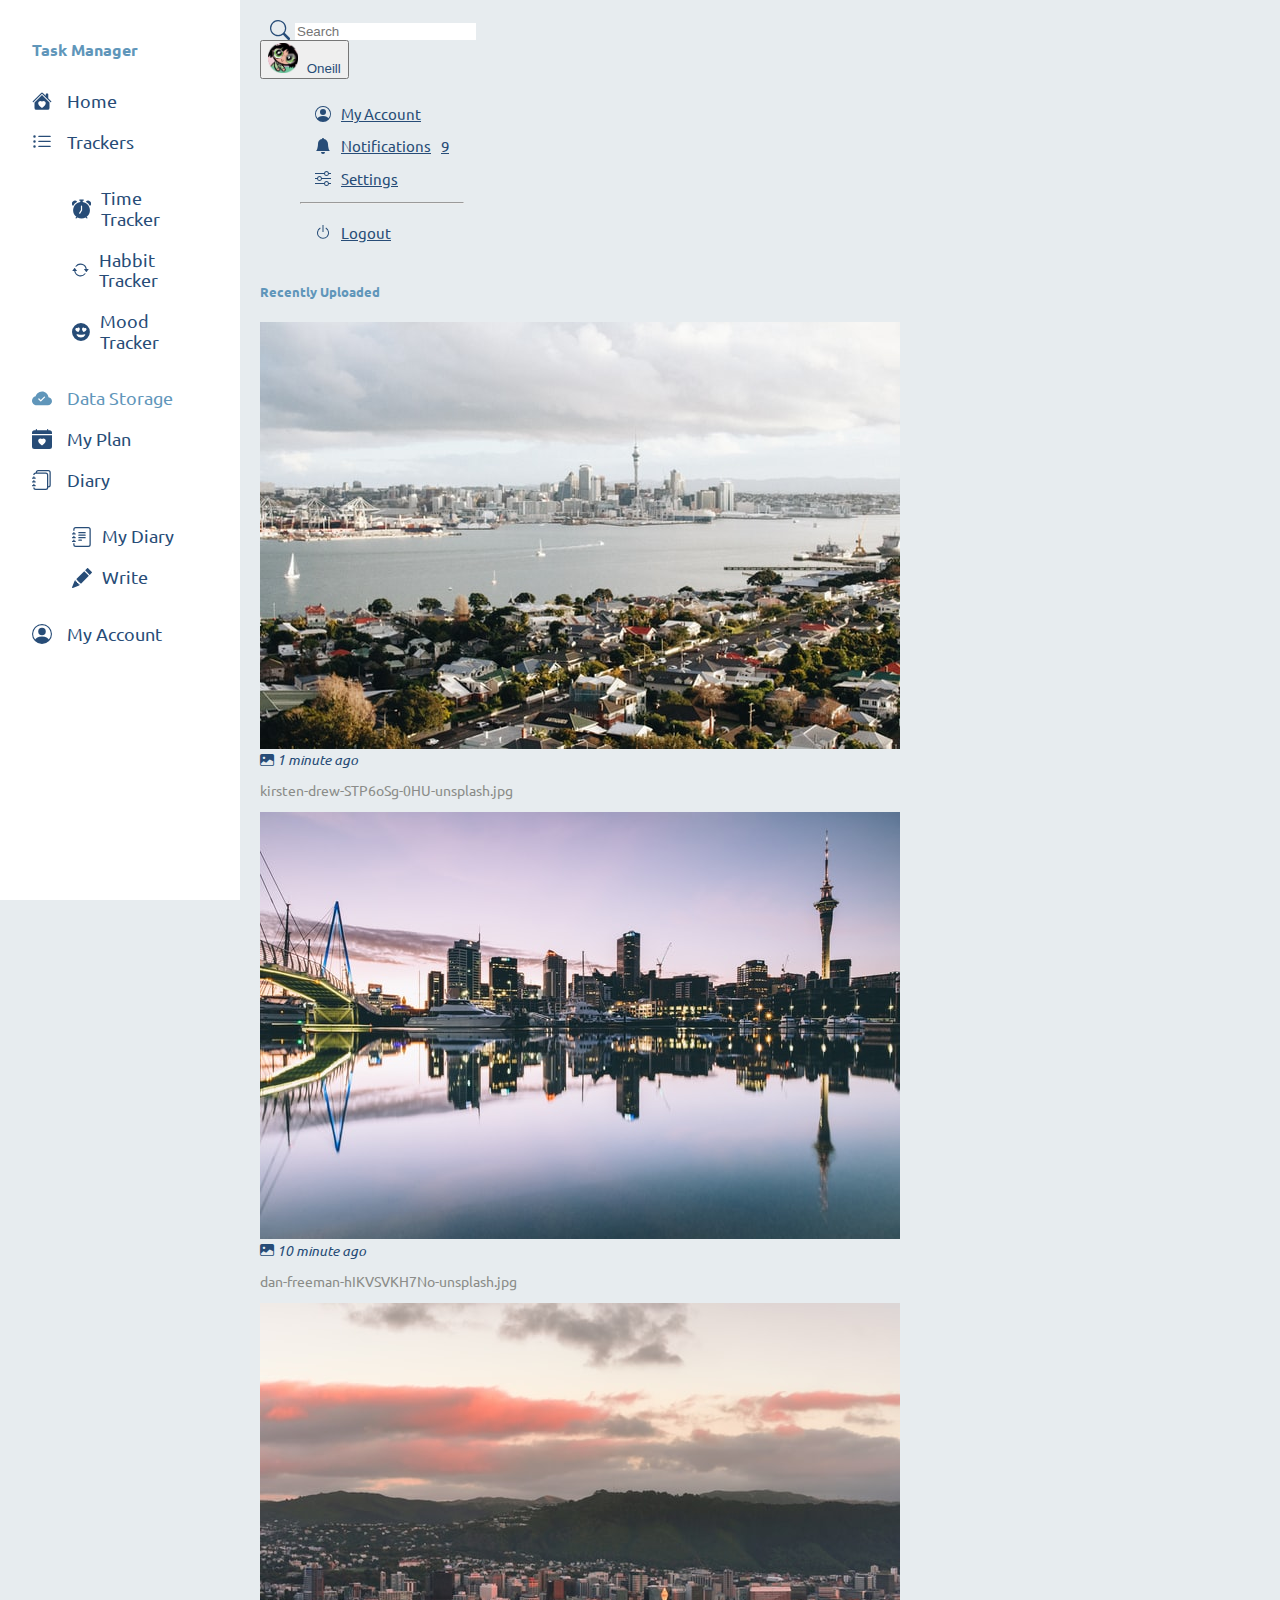
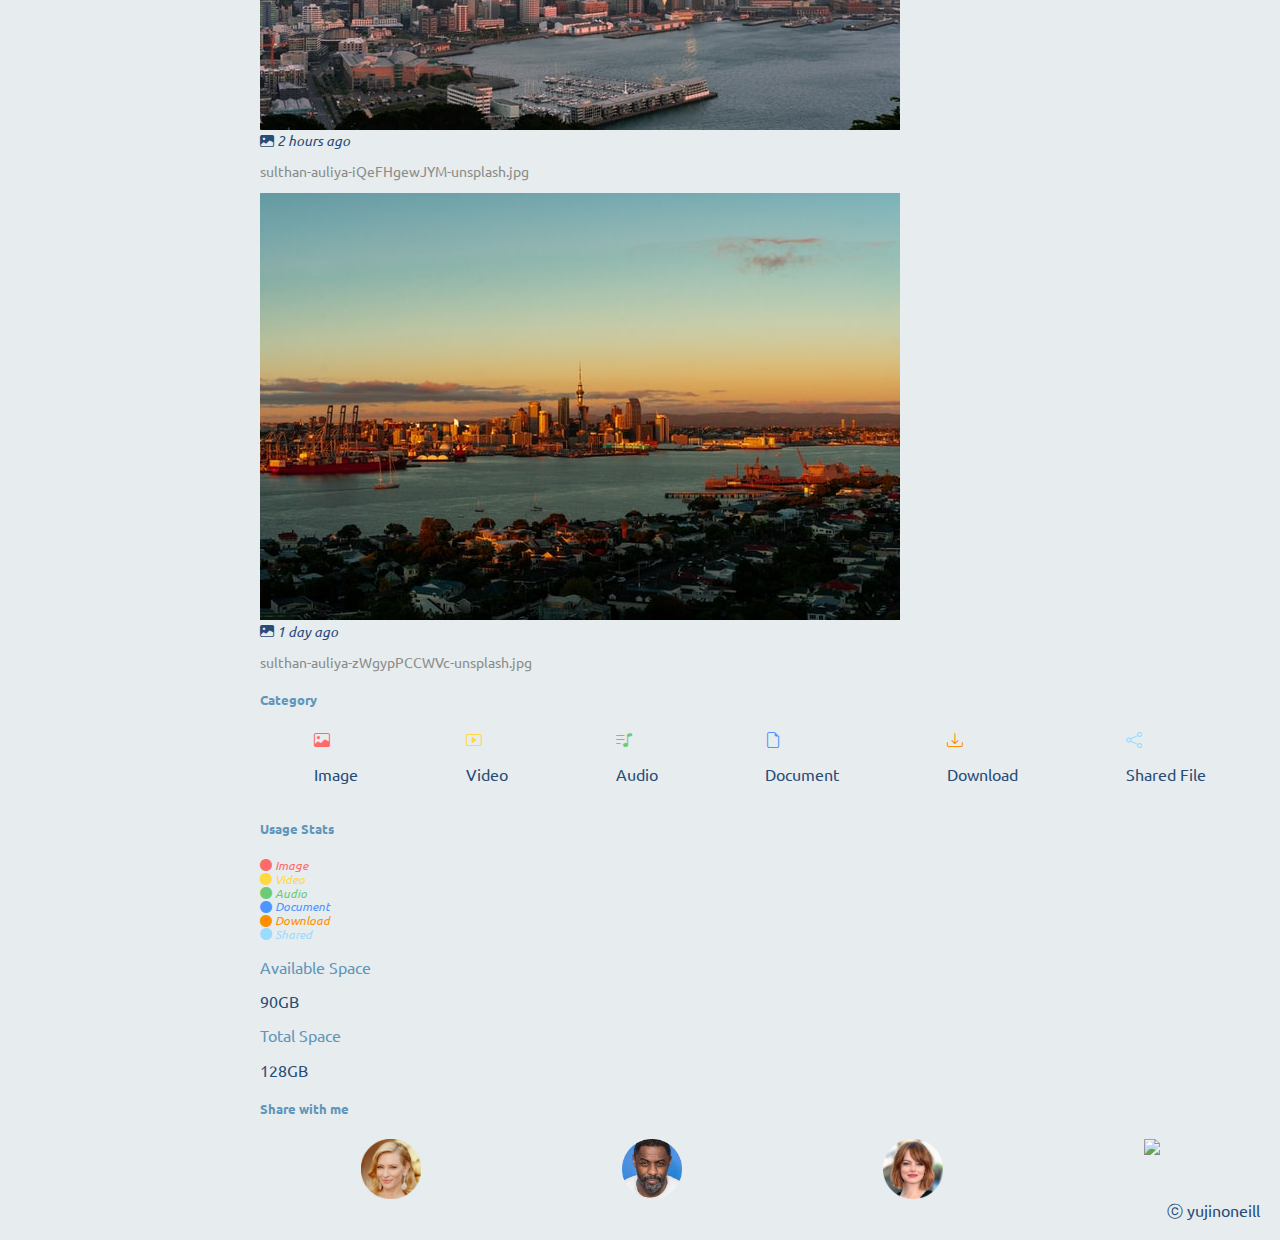
==== data-storage.html @ 94af772d "Initial commit" ====
<!Doctype html>
<html lang="en">

<head>
    <meta charset="UTF-8">
    <meta http-equiv="X-UA-Compatible" content="IE=edge">
    <meta name="viewport" content="width=device-width, initial-scale=1">
    <title>Oneill's Task Manager</title>
    <!-- Bootstrap CSS -->
    <link href="https://cdn.jsdelivr.net/npm/bootstrap@5.1.3/dist/css/bootstrap.min.css" rel="stylesheet"
        integrity="sha384-1BmE4kWBq78iYhFldvKuhfTAU6auU8tT94WrHftjDbrCEXSU1oBoqyl2QvZ6jIW3" crossorigin="anonymous">
    <link href="https://fonts.googleapis.com/css2?family=Ubuntu&display=swap" rel="stylesheet">
    <link rel="stylesheet" href="https://cdn.jsdelivr.net/npm/bootstrap-icons@1.8.1/font/bootstrap-icons.css">
    <link rel="stylesheet" href="css/main.css">
    <link rel="stylesheet" href="css/data.css">
</head>

<body>
    <div class="side-nav shadow navy">
        <button aria-label="Close" class="btn-close" onclick="closeNav()">
        </button>
        <h4 class="py-1 fw-bold blue">Task Manager</h4>
        <a href="index.html">
            <svg xmlns="http://www.w3.org/2000/svg" width="20" height="20" fill="currentColor"
                class="bi bi-house-heart-fill" viewBox="0 0 16 16">
                <path fill-rule="evenodd"
                    d="M8.707 1.5a1 1 0 0 0-1.414 0L.646 8.146a.5.5 0 0 0 .708.707L8 2.207l6.646 6.646a.5.5 0 0 0 .708-.707L13 5.793V2.5a.5.5 0 0 0-.5-.5h-1a.5.5 0 0 0-.5.5v1.293L8.707 1.5Z" />
                <path fill-rule="evenodd"
                    d="m8 3.293 6 6V13.5a1.5 1.5 0 0 1-1.5 1.5h-9A1.5 1.5 0 0 1 2 13.5V9.293l6-6Zm0 5.189c1.664-1.673 5.825 1.254 0 5.018-5.825-3.764-1.664-6.691 0-5.018Z" />
            </svg>
            Home
        </a>
        <li class="nav-item dropdown">
            <a class="nav-link dropdown-toggle" href="#" role="button" data-bs-toggle="dropdown" aria-expanded="false">
                <svg xmlns="http://www.w3.org/2000/svg" width="20" height="20" fill="currentColor" class="bi bi-list-ul"
                    viewBox="0 0 16 16">
                    <path fill-rule="evenodd"
                        d="M5 11.5a.5.5 0 0 1 .5-.5h9a.5.5 0 0 1 0 1h-9a.5.5 0 0 1-.5-.5zm0-4a.5.5 0 0 1 .5-.5h9a.5.5 0 0 1 0 1h-9a.5.5 0 0 1-.5-.5zm0-4a.5.5 0 0 1 .5-.5h9a.5.5 0 0 1 0 1h-9a.5.5 0 0 1-.5-.5zm-3 1a1 1 0 1 0 0-2 1 1 0 0 0 0 2zm0 4a1 1 0 1 0 0-2 1 1 0 0 0 0 2zm0 4a1 1 0 1 0 0-2 1 1 0 0 0 0 2z" />
                </svg>
                Trackers
            </a>
            <ul class="dropdown-menu">
                <li>
                    <a href="#">
                        <svg xmlns="http://www.w3.org/2000/svg" width="20" height="20" fill="currentColor"
                            class="bi bi-alarm-fill" viewBox="0 0 16 16">
                            <path
                                d="M6 .5a.5.5 0 0 1 .5-.5h3a.5.5 0 0 1 0 1H9v1.07a7.001 7.001 0 0 1 3.274 12.474l.601.602a.5.5 0 0 1-.707.708l-.746-.746A6.97 6.97 0 0 1 8 16a6.97 6.97 0 0 1-3.422-.892l-.746.746a.5.5 0 0 1-.707-.708l.602-.602A7.001 7.001 0 0 1 7 2.07V1h-.5A.5.5 0 0 1 6 .5zm2.5 5a.5.5 0 0 0-1 0v3.362l-1.429 2.38a.5.5 0 1 0 .858.515l1.5-2.5A.5.5 0 0 0 8.5 9V5.5zM.86 5.387A2.5 2.5 0 1 1 4.387 1.86 8.035 8.035 0 0 0 .86 5.387zM11.613 1.86a2.5 2.5 0 1 1 3.527 3.527 8.035 8.035 0 0 0-3.527-3.527z" />
                        </svg>
                        Time Tracker</a>
                </li>
                <li>
                    <a href="#">
                        <svg xmlns="http://www.w3.org/2000/svg" width="20" height="20" fill="currentColor"
                            class="bi bi-arrow-repeat" viewBox="0 0 16 16">
                            <path
                                d="M11.534 7h3.932a.25.25 0 0 1 .192.41l-1.966 2.36a.25.25 0 0 1-.384 0l-1.966-2.36a.25.25 0 0 1 .192-.41zm-11 2h3.932a.25.25 0 0 0 .192-.41L2.692 6.23a.25.25 0 0 0-.384 0L.342 8.59A.25.25 0 0 0 .534 9z" />
                            <path fill-rule="evenodd"
                                d="M8 3c-1.552 0-2.94.707-3.857 1.818a.5.5 0 1 1-.771-.636A6.002 6.002 0 0 1 13.917 7H12.9A5.002 5.002 0 0 0 8 3zM3.1 9a5.002 5.002 0 0 0 8.757 2.182.5.5 0 1 1 .771.636A6.002 6.002 0 0 1 2.083 9H3.1z" />
                        </svg>
                        Habbit Tracker</a>
                </li>
                <li>
                    <a href="#">
                        <svg xmlns="http://www.w3.org/2000/svg" width="20" height="20" fill="currentColor"
                            class="bi bi-emoji-heart-eyes-fill" viewBox="0 0 16 16">
                            <path
                                d="M8 0a8 8 0 1 0 0 16A8 8 0 0 0 8 0zM4.756 4.566c.763-1.424 4.02-.12.952 3.434-4.496-1.596-2.35-4.298-.952-3.434zm6.559 5.448a.5.5 0 0 1 .548.736A4.498 4.498 0 0 1 7.965 13a4.498 4.498 0 0 1-3.898-2.25.5.5 0 0 1 .548-.736h.005l.017.005.067.015.252.055c.215.046.515.108.857.169.693.124 1.522.242 2.152.242.63 0 1.46-.118 2.152-.242a26.58 26.58 0 0 0 1.109-.224l.067-.015.017-.004.005-.002zm-.07-5.448c1.397-.864 3.543 1.838-.953 3.434-3.067-3.554.19-4.858.952-3.434z" />
                        </svg>
                        Mood Tracker</a>
                </li>
            </ul>
        </li>
        <a href="data-storage.html" style="color: #6096BA">
            <svg xmlns="http://www.w3.org/2000/svg" width="20" height="20" fill="currentColor"
                class="bi bi-cloud-check-fill" viewBox="0 0 16 16">
                <path
                    d="M8 2a5.53 5.53 0 0 0-3.594 1.342c-.766.66-1.321 1.52-1.464 2.383C1.266 6.095 0 7.555 0 9.318 0 11.366 1.708 13 3.781 13h8.906C14.502 13 16 11.57 16 9.773c0-1.636-1.242-2.969-2.834-3.194C12.923 3.999 10.69 2 8 2zm2.354 4.854-3 3a.5.5 0 0 1-.708 0l-1.5-1.5a.5.5 0 1 1 .708-.708L7 8.793l2.646-2.647a.5.5 0 0 1 .708.708z" />
            </svg>
            Data Storage
        </a>
        <a href="#">
            <svg xmlns="http://www.w3.org/2000/svg" width="20" height="20" fill="currentColor"
                class="bi bi-calendar-heart-fill" viewBox="0 0 16 16">
                <path
                    d="M4 .5a.5.5 0 0 0-1 0V1H2a2 2 0 0 0-2 2v1h16V3a2 2 0 0 0-2-2h-1V.5a.5.5 0 0 0-1 0V1H4V.5ZM16 14V5H0v9a2 2 0 0 0 2 2h12a2 2 0 0 0 2-2ZM8 7.993c1.664-1.711 5.825 1.283 0 5.132-5.825-3.85-1.664-6.843 0-5.132Z" />
            </svg>
            My Plan
        </a>
        <li class="nav-item dropdown">
            <a class="nav-link dropdown-toggle" href="#" role="button" data-bs-toggle="dropdown" aria-expanded="false">
                <svg xmlns="http://www.w3.org/2000/svg" width="20" height="20" fill="currentColor"
                    class="bi bi-journals" viewBox="0 0 16 16">
                    <path
                        d="M5 0h8a2 2 0 0 1 2 2v10a2 2 0 0 1-2 2 2 2 0 0 1-2 2H3a2 2 0 0 1-2-2h1a1 1 0 0 0 1 1h8a1 1 0 0 0 1-1V4a1 1 0 0 0-1-1H3a1 1 0 0 0-1 1H1a2 2 0 0 1 2-2h8a2 2 0 0 1 2 2v9a1 1 0 0 0 1-1V2a1 1 0 0 0-1-1H5a1 1 0 0 0-1 1H3a2 2 0 0 1 2-2z" />
                    <path
                        d="M1 6v-.5a.5.5 0 0 1 1 0V6h.5a.5.5 0 0 1 0 1h-2a.5.5 0 0 1 0-1H1zm0 3v-.5a.5.5 0 0 1 1 0V9h.5a.5.5 0 0 1 0 1h-2a.5.5 0 0 1 0-1H1zm0 2.5v.5H.5a.5.5 0 0 0 0 1h2a.5.5 0 0 0 0-1H2v-.5a.5.5 0 0 0-1 0z" />
                </svg>
                Diary
            </a>
            <ul class="dropdown-menu">
                <li>
                    <a href="#">
                        <svg xmlns="http://www.w3.org/2000/svg" width="20" height="20" fill="currentColor"
                            class="bi bi-journal-text" viewBox="0 0 16 16">
                            <path
                                d="M5 10.5a.5.5 0 0 1 .5-.5h2a.5.5 0 0 1 0 1h-2a.5.5 0 0 1-.5-.5zm0-2a.5.5 0 0 1 .5-.5h5a.5.5 0 0 1 0 1h-5a.5.5 0 0 1-.5-.5zm0-2a.5.5 0 0 1 .5-.5h5a.5.5 0 0 1 0 1h-5a.5.5 0 0 1-.5-.5zm0-2a.5.5 0 0 1 .5-.5h5a.5.5 0 0 1 0 1h-5a.5.5 0 0 1-.5-.5z" />
                            <path
                                d="M3 0h10a2 2 0 0 1 2 2v12a2 2 0 0 1-2 2H3a2 2 0 0 1-2-2v-1h1v1a1 1 0 0 0 1 1h10a1 1 0 0 0 1-1V2a1 1 0 0 0-1-1H3a1 1 0 0 0-1 1v1H1V2a2 2 0 0 1 2-2z" />
                            <path
                                d="M1 5v-.5a.5.5 0 0 1 1 0V5h.5a.5.5 0 0 1 0 1h-2a.5.5 0 0 1 0-1H1zm0 3v-.5a.5.5 0 0 1 1 0V8h.5a.5.5 0 0 1 0 1h-2a.5.5 0 0 1 0-1H1zm0 3v-.5a.5.5 0 0 1 1 0v.5h.5a.5.5 0 0 1 0 1h-2a.5.5 0 0 1 0-1H1z" />
                        </svg>
                        My Diary
                    </a>
                </li>
                <li>
                    <a href="#">
                        <svg xmlns="http://www.w3.org/2000/svg" width="20" height="20" fill="currentColor"
                            class="bi bi-pencil-fill" viewBox="0 0 16 16">
                            <path
                                d="M12.854.146a.5.5 0 0 0-.707 0L10.5 1.793 14.207 5.5l1.647-1.646a.5.5 0 0 0 0-.708l-3-3zm.646 6.061L9.793 2.5 3.293 9H3.5a.5.5 0 0 1 .5.5v.5h.5a.5.5 0 0 1 .5.5v.5h.5a.5.5 0 0 1 .5.5v.5h.5a.5.5 0 0 1 .5.5v.207l6.5-6.5zm-7.468 7.468A.5.5 0 0 1 6 13.5V13h-.5a.5.5 0 0 1-.5-.5V12h-.5a.5.5 0 0 1-.5-.5V11h-.5a.5.5 0 0 1-.5-.5V10h-.5a.499.499 0 0 1-.175-.032l-.179.178a.5.5 0 0 0-.11.168l-2 5a.5.5 0 0 0 .65.65l5-2a.5.5 0 0 0 .168-.11l.178-.178z" />
                        </svg>
                        Write
                    </a>
                </li>
            </ul>
        </li>
        <a href="user.html">
            <svg xmlns="http://www.w3.org/2000/svg" width="20" height="20" fill="currentColor"
                class="bi bi-person-circle" viewBox="0 0 16 16">
                <path d="M11 6a3 3 0 1 1-6 0 3 3 0 0 1 6 0z" />
                <path fill-rule="evenodd"
                    d="M0 8a8 8 0 1 1 16 0A8 8 0 0 1 0 8zm8-7a7 7 0 0 0-5.468 11.37C3.242 11.226 4.805 10 8 10s4.757 1.225 5.468 2.37A7 7 0 0 0 8 1z" />
            </svg>
            My Account
        </a>
    </div>
    <div class="main-container">
        <div class="header d-flex shadow p-2 mb-4 bg-body rounded">
            <button class="navbar-toggler navy" onclick="openNav()">
                <svg xmlns="http://www.w3.org/2000/svg" width="25" height="25" fill="currentColor" class="bi bi-list"
                    viewBox="0 0 16 16">
                    <path fill-rule="evenodd"
                        d="M2.5 12a.5.5 0 0 1 .5-.5h10a.5.5 0 0 1 0 1H3a.5.5 0 0 1-.5-.5zm0-4a.5.5 0 0 1 .5-.5h10a.5.5 0 0 1 0 1H3a.5.5 0 0 1-.5-.5zm0-4a.5.5 0 0 1 .5-.5h10a.5.5 0 0 1 0 1H3a.5.5 0 0 1-.5-.5z" />
                </svg>
            </button>
            <div class="head-search">
                <svg xmlns="http://www.w3.org/2000/svg" width="20" height="20" fill="currentColor" class="bi bi-search"
                    viewBox="0 0 16 16">
                    <path
                        d="M11.742 10.344a6.5 6.5 0 1 0-1.397 1.398h-.001c.03.04.062.078.098.115l3.85 3.85a1 1 0 0 0 1.415-1.414l-3.85-3.85a1.007 1.007 0 0 0-.115-.1zM12 6.5a5.5 5.5 0 1 1-11 0 5.5 5.5 0 0 1 11 0z" />
                </svg>
                <form>
                    <input class="form-control" type="search" placeholder="Search" aria-label="Search">
                </form>
            </div>
            <div class="head-profile ms-auto">
                <div class="dropdown">
                    <button class="btn dropdown-toggle navy p-0 border-0" type="button" id="dropdownMenuButton1"
                        data-bs-toggle="dropdown" aria-expanded="false">
                        <img src="images/1.png" alt="profile-pic">
                        Oneill
                    </button>
                    <ul class="dropdown-menu" aria-labelledby="dropdownMenuButton1">
                        <li>
                            <a class="dropdown-item" href="user.html">
                                <svg xmlns="http://www.w3.org/2000/svg" width="16" height="16" fill="currentColor"
                                    class="bi bi-person-circle" viewBox="0 0 16 16">
                                    <path d="M11 6a3 3 0 1 1-6 0 3 3 0 0 1 6 0z" />
                                    <path fill-rule="evenodd"
                                        d="M0 8a8 8 0 1 1 16 0A8 8 0 0 1 0 8zm8-7a7 7 0 0 0-5.468 11.37C3.242 11.226 4.805 10 8 10s4.757 1.225 5.468 2.37A7 7 0 0 0 8 1z" />
                                </svg>
                                My Account
                            </a>
                        </li>
                        <li>
                            <a class="dropdown-item" href="#">
                                <svg xmlns="http://www.w3.org/2000/svg" width="16" height="16" fill="currentColor"
                                    class="bi bi-bell-fill" viewBox="0 0 16 16">
                                    <path
                                        d="M8 16a2 2 0 0 0 2-2H6a2 2 0 0 0 2 2zm.995-14.901a1 1 0 1 0-1.99 0A5.002 5.002 0 0 0 3 6c0 1.098-.5 6-2 7h14c-1.5-1-2-5.902-2-7 0-2.42-1.72-4.44-4.005-4.901z" />
                                </svg>
                                Notifications
                                <span class="badge rounded-pill bg-danger">9</span>
                            </a>
                        </li>
                        <li>
                            <a class="dropdown-item" href="#">
                                <svg xmlns="http://www.w3.org/2000/svg" width="16" height="16" fill="currentColor"
                                    class="bi bi-sliders" viewBox="0 0 16 16">
                                    <path fill-rule="evenodd"
                                        d="M11.5 2a1.5 1.5 0 1 0 0 3 1.5 1.5 0 0 0 0-3zM9.05 3a2.5 2.5 0 0 1 4.9 0H16v1h-2.05a2.5 2.5 0 0 1-4.9 0H0V3h9.05zM4.5 7a1.5 1.5 0 1 0 0 3 1.5 1.5 0 0 0 0-3zM2.05 8a2.5 2.5 0 0 1 4.9 0H16v1H6.95a2.5 2.5 0 0 1-4.9 0H0V8h2.05zm9.45 4a1.5 1.5 0 1 0 0 3 1.5 1.5 0 0 0 0-3zm-2.45 1a2.5 2.5 0 0 1 4.9 0H16v1h-2.05a2.5 2.5 0 0 1-4.9 0H0v-1h9.05z" />
                                </svg>
                                Settings
                            </a>
                        </li>
                        <hr>
                        <li>
                            <a class="dropdown-item" href="#">
                                <svg xmlns="http://www.w3.org/2000/svg" width="16" height="16" fill="currentColor"
                                    class="bi bi-power" viewBox="0 0 16 16">
                                    <path d="M7.5 1v7h1V1h-1z" />
                                    <path
                                        d="M3 8.812a4.999 4.999 0 0 1 2.578-4.375l-.485-.874A6 6 0 1 0 11 3.616l-.501.865A5 5 0 1 1 3 8.812z" />
                                </svg>
                                Logout
                            </a>
                        </li>
                    </ul>
                </div>
            </div>
        </div>
        <div class="recent-upload shadow p-4 mb-4 bg-body rounded">
            <h5 class="blue">Recently Uploaded</h5>
            <div class="cards row navy mt-3">
                <div class="col-sm-6 col-lg-3 mb-4 mb-lg-0">
                    <div class="card">
                        <img src="images/kirsten-drew-STP6oSg-0HU-unsplash.jpg" class="card-img-top">
                        <div class="card-body">
                            <i class="bi bi-image-fill"> 1 minute ago</i>
                            <p class="card-text darkgray">kirsten-drew-STP6oSg-0HU-unsplash.jpg</p>
                        </div>
                    </div>
                </div>
                <div class="col-sm-6 col-lg-3 mb-4 mb-lg-0">
                    <div class="card">
                        <img src="images/dan-freeman-hIKVSVKH7No-unsplash.jpg" class="card-img-top">
                        <div class="card-body">
                            <i class="bi bi-image-fill"> 10 minute ago</i>
                            <p class="card-text darkgray">dan-freeman-hIKVSVKH7No-unsplash.jpg</p>
                        </div>
                    </div>
                </div>
                <div class="col-sm-6 col-lg-3 mb-4 mb-md-0">
                    <div class="card">
                        <img src="images/sulthan-auliya-iQeFHgewJYM-unsplash.jpg" class="card-img-top">
                        <div class="card-body">
                            <i class="bi bi-image-fill"> 2 hours ago</i>
                            <p class="card-text darkgray">sulthan-auliya-iQeFHgewJYM-unsplash.jpg</p>
                        </div>
                    </div>
                </div>
                <div class="col-sm-6 col-lg-3">
                    <div class="card">
                        <img src="images/sulthan-auliya-zWgypPCCWVc-unsplash.jpg" class="card-img-top">
                        <div class="card-body">
                            <i class="bi bi-image-fill"> 1 day ago</i>
                            <p class="card-text darkgray">sulthan-auliya-zWgypPCCWVc-unsplash.jpg</p>
                        </div>
                    </div>
                </div>
            </div>
        </div>
        <div class="category shadow p-4 mb-4 bg-body rounded">
            <h5 class="blue mb-lg-4">Category</h5>
            <div class="icon-box row">
                <div class="icon text-center p-3 col-6 col-sm-4">
                    <a href="#">
                        <i class="bi bi-image fs-2" style="color: #FF6B6B"></i>
                        <p>Image</p>
                    </a>
                </div>
                <div class="icon text-center p-3 col-6 col-sm-4">
                    <a href="#">
                        <i class="bi bi-play-btn fs-2" style="color: #FFD93D"></i>
                        <p>Video</p>
                    </a>
                </div>
                <div class="icon text-center p-3 col-6 col-sm-4">
                    <a href="#">
                        <i class="bi bi-music-note-list fs-2" style="color: #6BCB77"></i>
                        <p>Audio</p>
                    </a>
                </div>
                <div class="icon text-center p-3 col-6 col-sm-4">
                    <a href="#">
                        <i class="bi bi-file-earmark fs-2" style="color: #4D96FF"></i>
                        <p>Document</p>
                    </a>
                </div>
                <div class="icon text-center p-3 col-6 col-sm-4">
                    <a href="#">
                        <i class="bi bi-download fs-2" style="color: #FF8E00"></i>
                        <p>Download</p>
                    </a>
                </div>
                <div class="icon text-center p-3 col-6 col-sm-4">
                    <a href="#">
                        <i class="bi bi-share fs-2" style="color: #9ADCFF"></i>
                        <p>Shared File</p>
                    </a>
                </div>
            </div>
        </div>
        <div class="row">
            <div class="col-sm-6">
                <div class="usage-stats shadow p-4 mb-4 bg-body rounded">
                    <h5 class="blue">Usage Stats</h5>
                    <div class="progress my-3">
                        <div class="progress-bar" role="progressbar" style="width: 10%; background-color: #FF6B6B"
                            aria-valuenow="10" aria-valuemin="0" aria-valuemax="100"></div>
                        <div class="progress-bar" role="progressbar" style="width: 20%; background-color: #FFD93D"
                            aria-valuenow="20" aria-valuemin="0" aria-valuemax="100"></div>
                        <div class="progress-bar" role="progressbar" style="width: 5%; background-color: #6BCB77"
                            aria-valuenow="5" aria-valuemin="0" aria-valuemax="100"></div>
                        <div class="progress-bar" role="progressbar" style="width: 15%; background-color: #4D96FF"
                            aria-valuenow="15" aria-valuemin="0" aria-valuemax="100"></div>
                        <div class="progress-bar" role="progressbar" style="width: 10%; background-color: #FF8E00"
                            aria-valuenow="10" aria-valuemin="0" aria-valuemax="100"></div>
                        <div class="progress-bar" role="progressbar" style="width: 10%; background-color: #9ADCFF"
                            aria-valuenow="10" aria-valuemin="0" aria-valuemax="100"></div>
                        <div class="progress-bar" role="progressbar" style="width: 30%; background-color: #E7ECEF"
                            aria-valuenow="30" aria-valuemin="0" aria-valuemax="100"></div>
                    </div>
                    <div class="color-stats row px-1 my-3">
                        <div class="col-6 col-lg-4">
                            <i class="bi bi-circle-fill" style="color: #FF6B6B"><span> Image</span></i>
                        </div>
                        <div class="col-6 col-lg-4">
                            <i class="bi bi-circle-fill" style="color: #FFD93D"><span> Video</span></i>
                        </div>
                        <div class="col-6 col-lg-4">
                            <i class="bi bi-circle-fill" style="color: #6BCB77"><span> Audio</span></i>
                        </div>
                        <div class="col-6 col-lg-4">
                            <i class="bi bi-circle-fill" style="color: #4D96FF"><span> Document</span></i>
                        </div>
                        <div class="col-6 col-lg-4">
                            <i class="bi bi-circle-fill" style="color: #FF8E00"><span> Download</span></i>
                        </div>
                        <div class="col-6 col-lg-4">
                            <i class="bi bi-circle-fill" style="color: #9ADCFF"><span> Shared</span></i>
                        </div>
                    </div>
                    <div class="row text-center mt-4">
                        <div class="col-6">
                            <p class="blue mb-0">Available Space</p>
                            <p class="fs-2">90GB</p>
                        </div>
                        <div class="col-6 border-start">
                            <p class="blue mb-0">Total Space</p>
                            <p class="fs-2">128GB</p>
                        </div>
                    </div>
                </div>
            </div>
            <div class="col-sm-6">
                <div class="shared shadow p-4 mb-4 bg-body rounded">
                    <h5 class="blue">Share with me</h5>
                    <div class="share-people my-3">
                        <a href="#">
                            <img src="images/cate.png">
                        </a>
                        <a href="#">
                            <img src="images/idris.png">
                        </a>
                        <a href="#">
                            <img src="images/emma.png">
                        </a>
                        <a href="#">
                            <img src="images/hunnam.png">
                        </a>
                    </div>
                </div>
            </div>
            <footer class="footer">
                <div class="navy">ⓒ yujinoneill</div>
            </footer>
        </div>
    </div>
    <script src="https://cdn.jsdelivr.net/npm/bootstrap@5.1.3/dist/js/bootstrap.bundle.min.js"
        integrity="sha384-ka7Sk0Gln4gmtz2MlQnikT1wXgYsOg+OMhuP+IlRH9sENBO0LRn5q+8nbTov4+1p"
        crossorigin="anonymous"></script>
    <script src="https://code.jquery.com/jquery-3.6.0.min.js"
        integrity="sha256-/xUj+3OJU5yExlq6GSYGSHk7tPXikynS7ogEvDej/m4=" crossorigin="anonymous"></script>
    <script src="js/main.js"></script>
</body>

</html>
---- css/main.css ----
div {
    box-sizing: border-box;
}

body {
    margin: 0;
    font-family: 'Ubuntu', sans-serif;
    background-color: #E7ECEF;
    color: #274C77;
    /* max-width: 1200px; */
}

html {
    line-height: 1.15;
}

li {
    list-style-type: none;
}

h4 {
    padding-left: 32px;
}

hr {
    margin: 10px 0;
}

/* color */

.lightgray {
    color: #E7ECEF;
}

.navy {
    color: #274C77;
}

.blue {
    color: #6096BA;
}

.skyblue {
    color: #A3CEF1;
}

.darkgray {
    color: #8B8C89;
}

/* color */

.side-nav {
    width: 240px;
    height: 100%;
    position: fixed;
    top: 0;
    z-index: 1;
    background-color: white;
    padding-top: 20px;
    transition: 0.5s;
    overflow-x: hidden;
}

.side-nav a {
    display: flex;
    align-items: center;
    text-decoration: none;
    font-size: 18px;
    padding: 10px 30px 10px 32px;
    color: #274C77;
    transition: 0.3s;
}

.side-nav a:hover,
.side-nav a:focus {
    color: #6096BA;
}

.side-nav svg {
    margin-right: 15px;
}

.side-nav .btn-close {
    position: absolute;
    top: 30px;
    right: 20px;
    padding: 0;
    display: none;
}

.side-nav .dropdown-menu {
    border: 0;
    transition: 0.4s;
}

.main-container {
    margin-left: 240px;
    padding: 20px;
}

.header input:focus {
    outline: none;
}

.navbar-toggler {
    display: none;
    padding: 0;
    margin-right: 5px;
}

.head-search {
    display: flex;
    width: 300px;
    align-items: center;
}

.head-search svg {
    margin-left: 10px;
    margin-right: 5px;
    color: #274C77;
}

.head-search input {
    border: 0;
    color: #274C77;
}

.head-search input:focus,
.dropdown button:focus {
    box-shadow: none;
}

.head-profile {
    display: flex;
    align-items: center;
}

.head-profile .dropdown-menu a {
    display: flex;
    align-items: center;
    font-size: 15px;
    padding: 10px 0 5px 15px;
}

.dropdown {
    margin-right: 10px;
}

.dropdown-item {
    color: #274C77;
}

.dropdown-item span {
    margin-left: 10px;
    margin-right: 15px;
}

.dropdown img {
    width: 30px;
    margin-right: 5px;
}

.dropdown-menu svg {
    margin-right: 10px;
}

.btn-blue {
    background-color: #6096BA;
    color: white;
}

.btn-blue:hover {
    background-color: white;
    color: #6096BA;
    border: 1px solid #6096BA;
}

.btn-skyblue:hover {
    background-color: white;
    color: #A3CEF1;
    border: 1px solid #A3CEF1;
}

.btn-skyblue {
    background-color: #A3CEF1;
    color: white;
}

.footer {
    text-align: right;
}

@media screen and (max-width: 768px) {
    .main-container {
        margin-left: 0;
    }

    .side-nav {
        width: 0;
    }

    .side-nav .btn-close {
        display: block;
    }

    .navbar-toggler {
        display: block;
    }
}
---- css/data.css ----
.card-body {
    font-size: 14px;
}

.icon a {
    text-decoration: none;
}

.icon p {
    color: #274C77;
}

.icon-box {
    display: flex;
    justify-content: space-around;
    flex-wrap: wrap;
}

.color-stats {
    font-size: 12px;
}

.share-people {
    display: flex;
    justify-content: space-around;
    flex-wrap: wrap;
}

.share-people img {
    width: 60px;
}
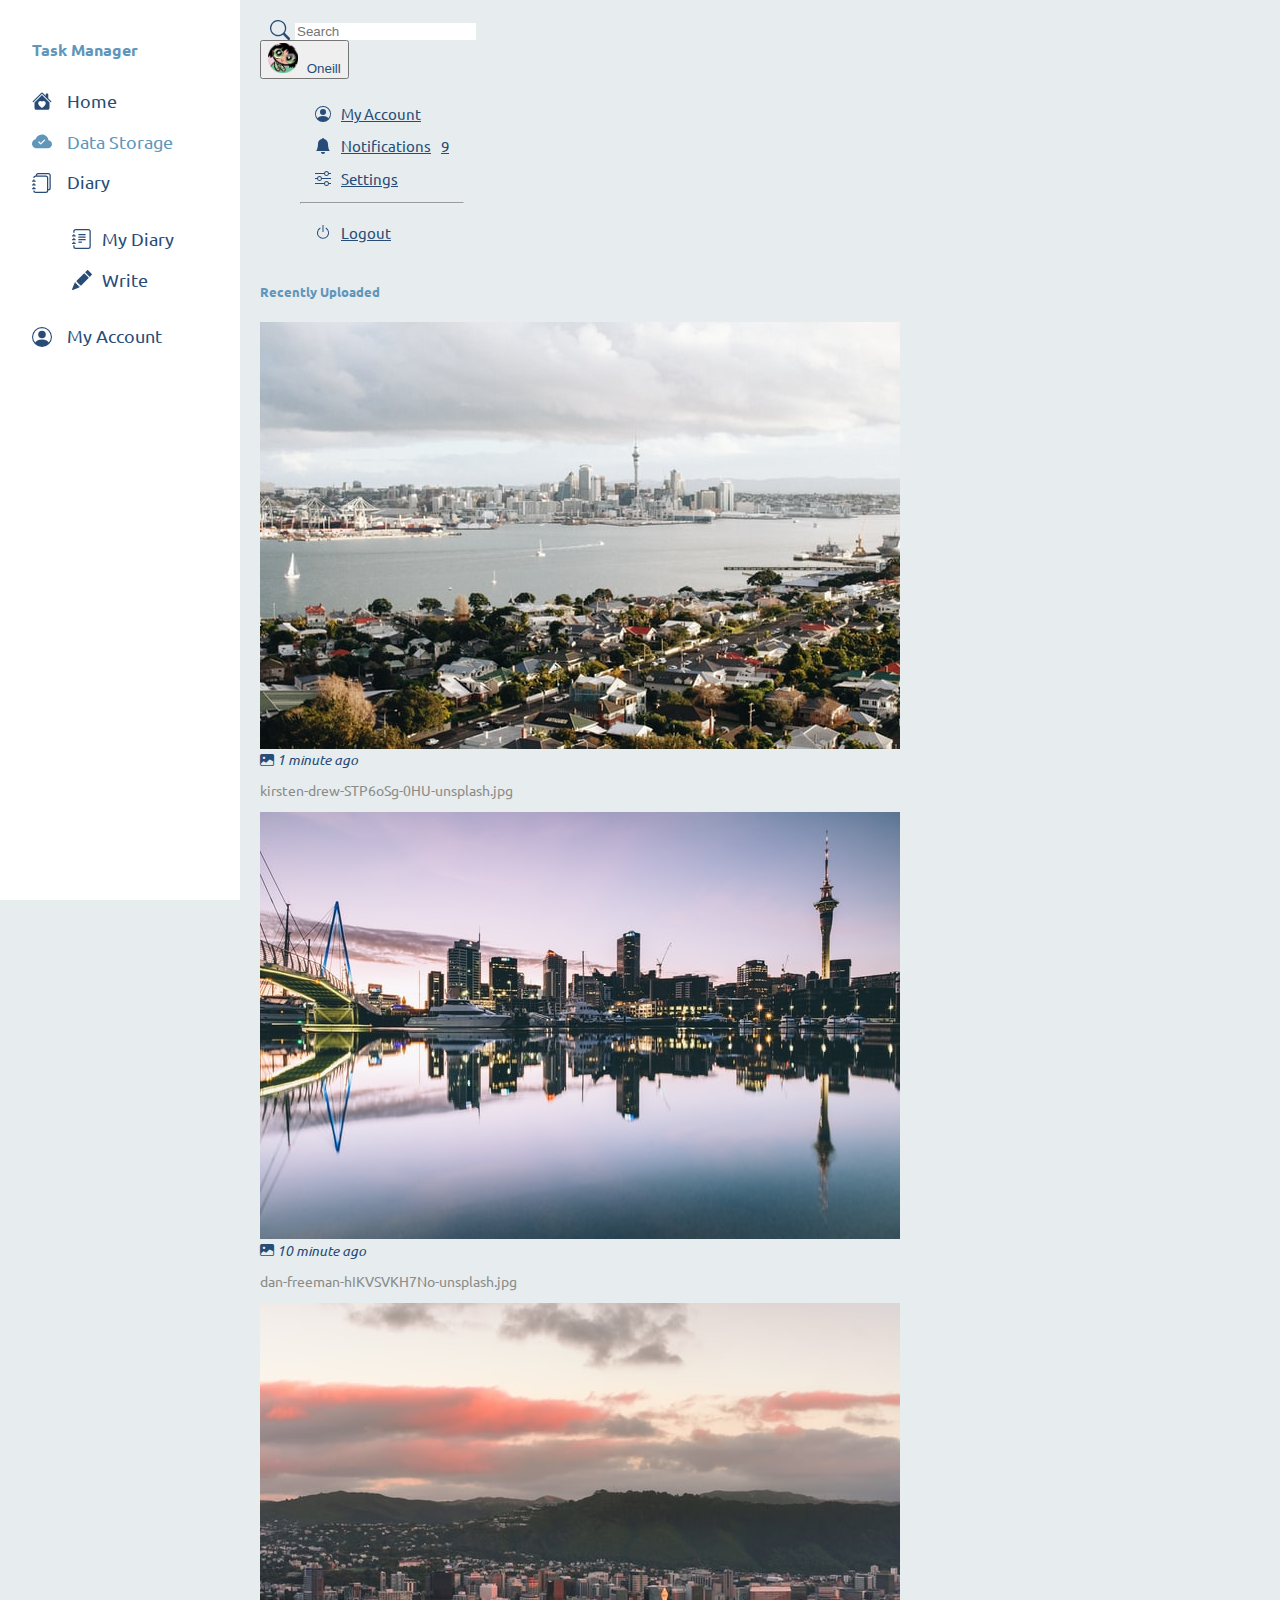
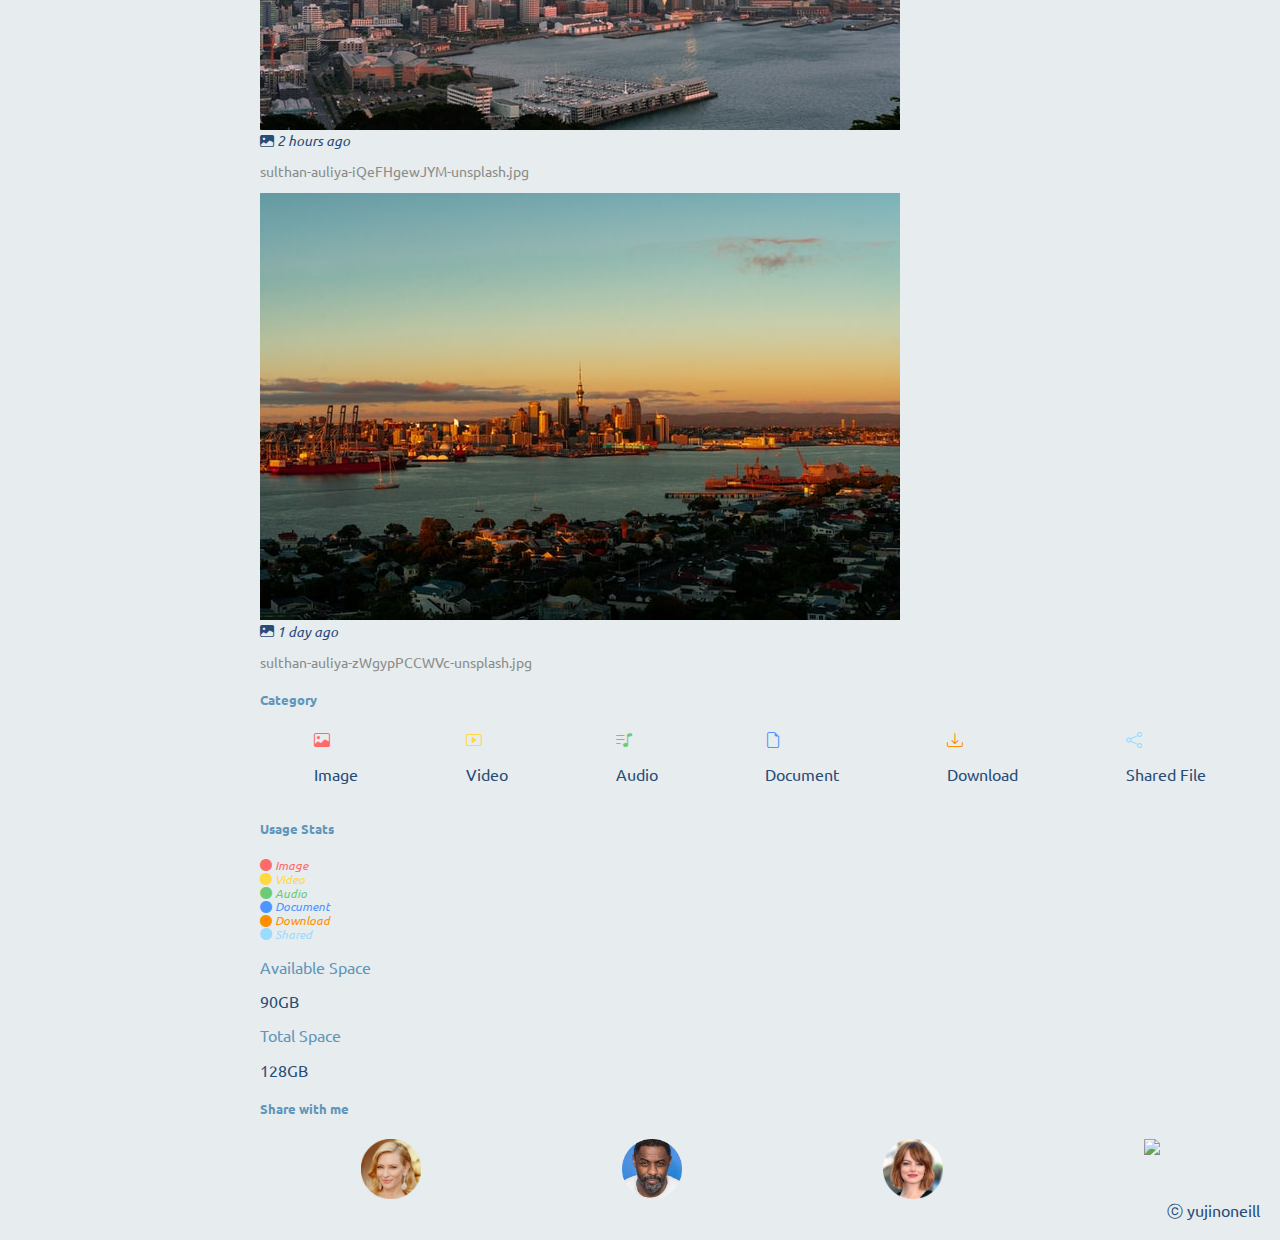
==== commit 63261bf0: "delete trackers and my plan" ====
--- a/data-storage.html
+++ b/data-storage.html
@@ -30,47 +30,6 @@
             </svg>
             Home
         </a>
-        <li class="nav-item dropdown">
-            <a class="nav-link dropdown-toggle" href="#" role="button" data-bs-toggle="dropdown" aria-expanded="false">
-                <svg xmlns="http://www.w3.org/2000/svg" width="20" height="20" fill="currentColor" class="bi bi-list-ul"
-                    viewBox="0 0 16 16">
-                    <path fill-rule="evenodd"
-                        d="M5 11.5a.5.5 0 0 1 .5-.5h9a.5.5 0 0 1 0 1h-9a.5.5 0 0 1-.5-.5zm0-4a.5.5 0 0 1 .5-.5h9a.5.5 0 0 1 0 1h-9a.5.5 0 0 1-.5-.5zm0-4a.5.5 0 0 1 .5-.5h9a.5.5 0 0 1 0 1h-9a.5.5 0 0 1-.5-.5zm-3 1a1 1 0 1 0 0-2 1 1 0 0 0 0 2zm0 4a1 1 0 1 0 0-2 1 1 0 0 0 0 2zm0 4a1 1 0 1 0 0-2 1 1 0 0 0 0 2z" />
-                </svg>
-                Trackers
-            </a>
-            <ul class="dropdown-menu">
-                <li>
-                    <a href="#">
-                        <svg xmlns="http://www.w3.org/2000/svg" width="20" height="20" fill="currentColor"
-                            class="bi bi-alarm-fill" viewBox="0 0 16 16">
-                            <path
-                                d="M6 .5a.5.5 0 0 1 .5-.5h3a.5.5 0 0 1 0 1H9v1.07a7.001 7.001 0 0 1 3.274 12.474l.601.602a.5.5 0 0 1-.707.708l-.746-.746A6.97 6.97 0 0 1 8 16a6.97 6.97 0 0 1-3.422-.892l-.746.746a.5.5 0 0 1-.707-.708l.602-.602A7.001 7.001 0 0 1 7 2.07V1h-.5A.5.5 0 0 1 6 .5zm2.5 5a.5.5 0 0 0-1 0v3.362l-1.429 2.38a.5.5 0 1 0 .858.515l1.5-2.5A.5.5 0 0 0 8.5 9V5.5zM.86 5.387A2.5 2.5 0 1 1 4.387 1.86 8.035 8.035 0 0 0 .86 5.387zM11.613 1.86a2.5 2.5 0 1 1 3.527 3.527 8.035 8.035 0 0 0-3.527-3.527z" />
-                        </svg>
-                        Time Tracker</a>
-                </li>
-                <li>
-                    <a href="#">
-                        <svg xmlns="http://www.w3.org/2000/svg" width="20" height="20" fill="currentColor"
-                            class="bi bi-arrow-repeat" viewBox="0 0 16 16">
-                            <path
-                                d="M11.534 7h3.932a.25.25 0 0 1 .192.41l-1.966 2.36a.25.25 0 0 1-.384 0l-1.966-2.36a.25.25 0 0 1 .192-.41zm-11 2h3.932a.25.25 0 0 0 .192-.41L2.692 6.23a.25.25 0 0 0-.384 0L.342 8.59A.25.25 0 0 0 .534 9z" />
-                            <path fill-rule="evenodd"
-                                d="M8 3c-1.552 0-2.94.707-3.857 1.818a.5.5 0 1 1-.771-.636A6.002 6.002 0 0 1 13.917 7H12.9A5.002 5.002 0 0 0 8 3zM3.1 9a5.002 5.002 0 0 0 8.757 2.182.5.5 0 1 1 .771.636A6.002 6.002 0 0 1 2.083 9H3.1z" />
-                        </svg>
-                        Habbit Tracker</a>
-                </li>
-                <li>
-                    <a href="#">
-                        <svg xmlns="http://www.w3.org/2000/svg" width="20" height="20" fill="currentColor"
-                            class="bi bi-emoji-heart-eyes-fill" viewBox="0 0 16 16">
-                            <path
-                                d="M8 0a8 8 0 1 0 0 16A8 8 0 0 0 8 0zM4.756 4.566c.763-1.424 4.02-.12.952 3.434-4.496-1.596-2.35-4.298-.952-3.434zm6.559 5.448a.5.5 0 0 1 .548.736A4.498 4.498 0 0 1 7.965 13a4.498 4.498 0 0 1-3.898-2.25.5.5 0 0 1 .548-.736h.005l.017.005.067.015.252.055c.215.046.515.108.857.169.693.124 1.522.242 2.152.242.63 0 1.46-.118 2.152-.242a26.58 26.58 0 0 0 1.109-.224l.067-.015.017-.004.005-.002zm-.07-5.448c1.397-.864 3.543 1.838-.953 3.434-3.067-3.554.19-4.858.952-3.434z" />
-                        </svg>
-                        Mood Tracker</a>
-                </li>
-            </ul>
-        </li>
         <a href="data-storage.html" style="color: #6096BA">
             <svg xmlns="http://www.w3.org/2000/svg" width="20" height="20" fill="currentColor"
                 class="bi bi-cloud-check-fill" viewBox="0 0 16 16">
@@ -78,14 +37,6 @@
                     d="M8 2a5.53 5.53 0 0 0-3.594 1.342c-.766.66-1.321 1.52-1.464 2.383C1.266 6.095 0 7.555 0 9.318 0 11.366 1.708 13 3.781 13h8.906C14.502 13 16 11.57 16 9.773c0-1.636-1.242-2.969-2.834-3.194C12.923 3.999 10.69 2 8 2zm2.354 4.854-3 3a.5.5 0 0 1-.708 0l-1.5-1.5a.5.5 0 1 1 .708-.708L7 8.793l2.646-2.647a.5.5 0 0 1 .708.708z" />
             </svg>
             Data Storage
-        </a>
-        <a href="#">
-            <svg xmlns="http://www.w3.org/2000/svg" width="20" height="20" fill="currentColor"
-                class="bi bi-calendar-heart-fill" viewBox="0 0 16 16">
-                <path
-                    d="M4 .5a.5.5 0 0 0-1 0V1H2a2 2 0 0 0-2 2v1h16V3a2 2 0 0 0-2-2h-1V.5a.5.5 0 0 0-1 0V1H4V.5ZM16 14V5H0v9a2 2 0 0 0 2 2h12a2 2 0 0 0 2-2ZM8 7.993c1.664-1.711 5.825 1.283 0 5.132-5.825-3.85-1.664-6.843 0-5.132Z" />
-            </svg>
-            My Plan
         </a>
         <li class="nav-item dropdown">
             <a class="nav-link dropdown-toggle" href="#" role="button" data-bs-toggle="dropdown" aria-expanded="false">
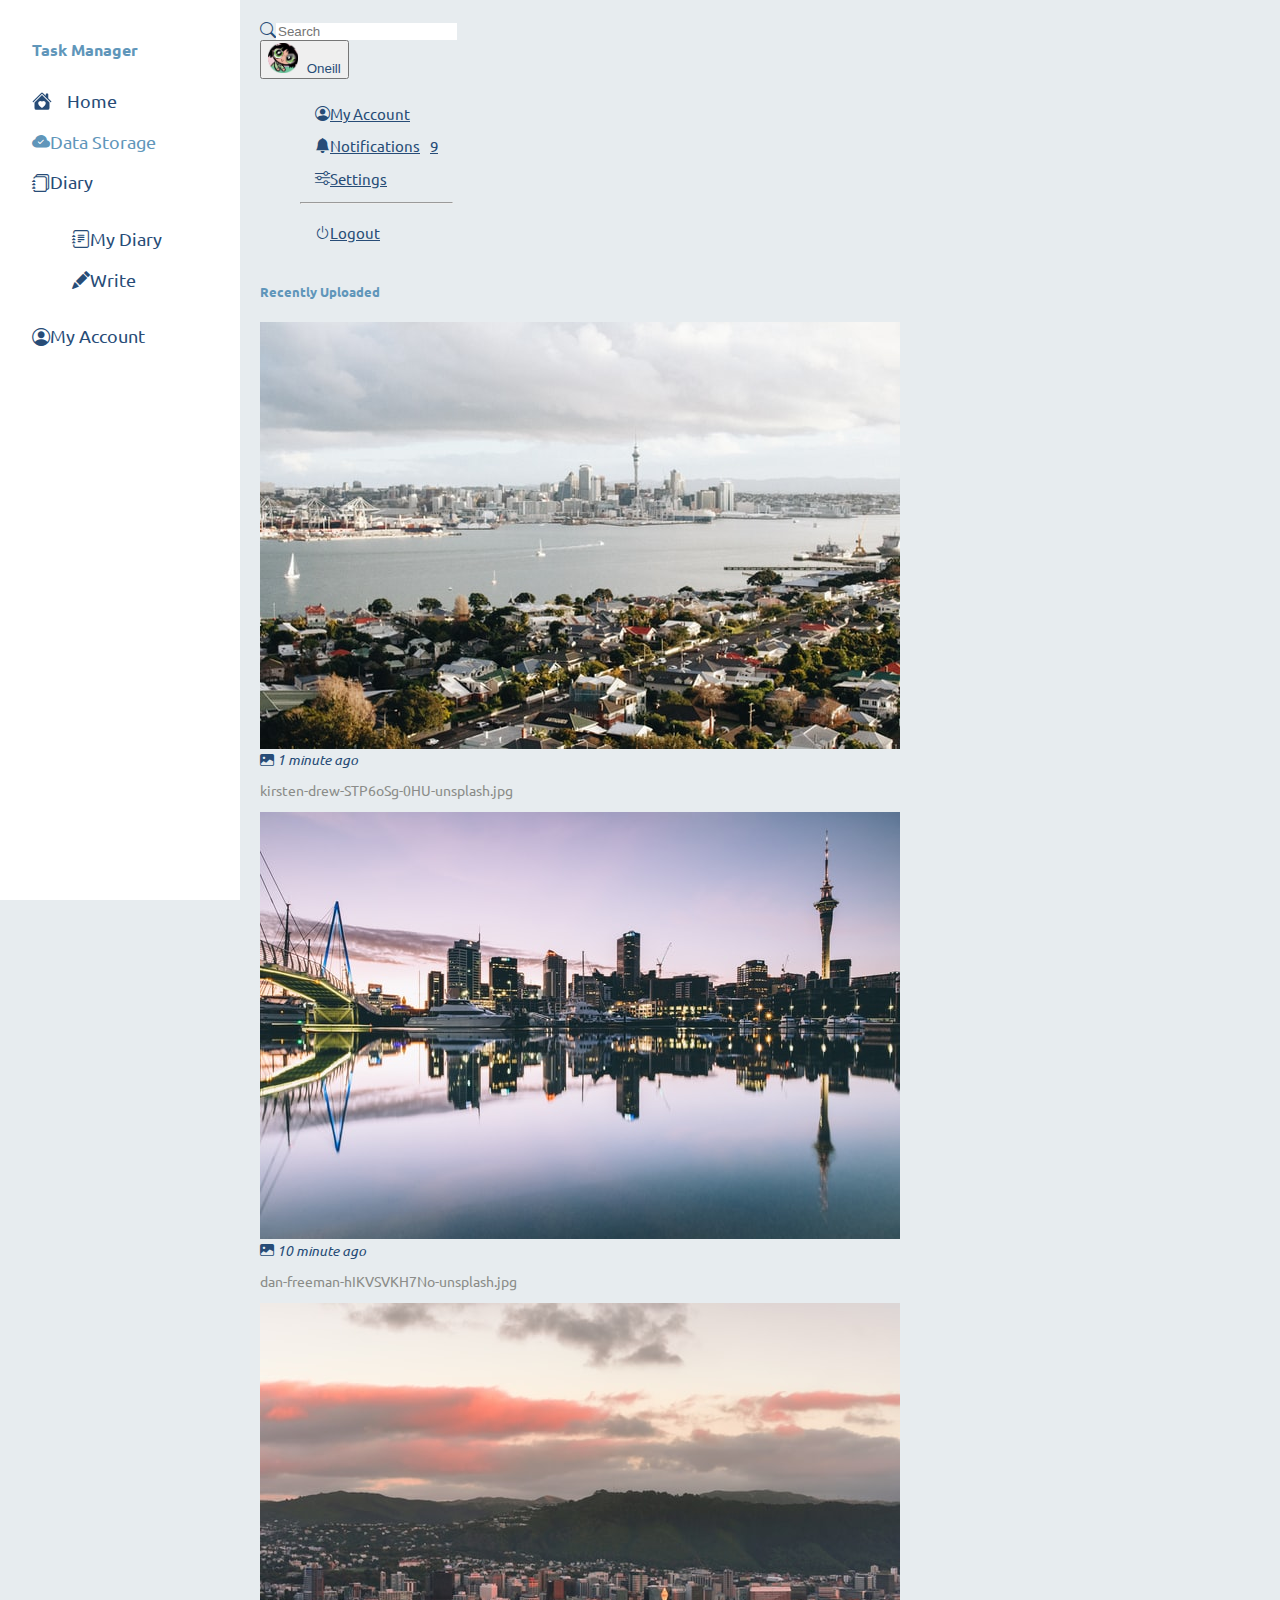
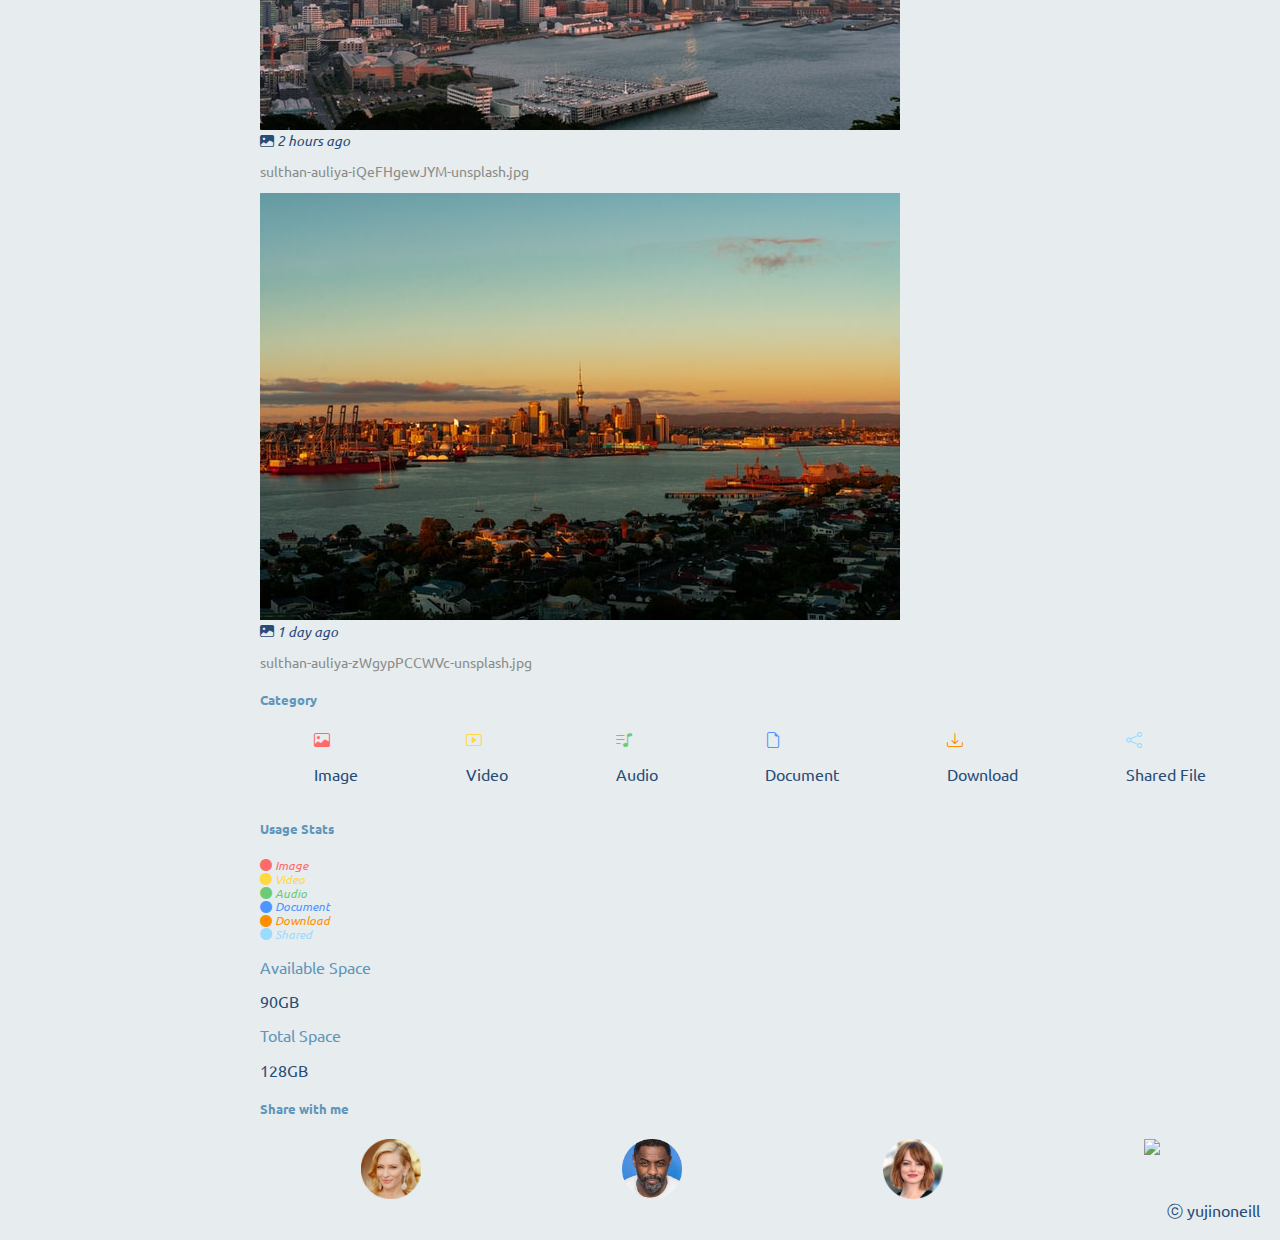
==== commit 86391c84: "change svg to i" ====
--- a/data-storage.html
+++ b/data-storage.html
@@ -31,76 +31,41 @@
             Home
         </a>
         <a href="data-storage.html" style="color: #6096BA">
-            <svg xmlns="http://www.w3.org/2000/svg" width="20" height="20" fill="currentColor"
-                class="bi bi-cloud-check-fill" viewBox="0 0 16 16">
-                <path
-                    d="M8 2a5.53 5.53 0 0 0-3.594 1.342c-.766.66-1.321 1.52-1.464 2.383C1.266 6.095 0 7.555 0 9.318 0 11.366 1.708 13 3.781 13h8.906C14.502 13 16 11.57 16 9.773c0-1.636-1.242-2.969-2.834-3.194C12.923 3.999 10.69 2 8 2zm2.354 4.854-3 3a.5.5 0 0 1-.708 0l-1.5-1.5a.5.5 0 1 1 .708-.708L7 8.793l2.646-2.647a.5.5 0 0 1 .708.708z" />
-            </svg>
+            <i class="bi bi-cloud-check-fill"></i>
             Data Storage
         </a>
         <li class="nav-item dropdown">
             <a class="nav-link dropdown-toggle" href="#" role="button" data-bs-toggle="dropdown" aria-expanded="false">
-                <svg xmlns="http://www.w3.org/2000/svg" width="20" height="20" fill="currentColor"
-                    class="bi bi-journals" viewBox="0 0 16 16">
-                    <path
-                        d="M5 0h8a2 2 0 0 1 2 2v10a2 2 0 0 1-2 2 2 2 0 0 1-2 2H3a2 2 0 0 1-2-2h1a1 1 0 0 0 1 1h8a1 1 0 0 0 1-1V4a1 1 0 0 0-1-1H3a1 1 0 0 0-1 1H1a2 2 0 0 1 2-2h8a2 2 0 0 1 2 2v9a1 1 0 0 0 1-1V2a1 1 0 0 0-1-1H5a1 1 0 0 0-1 1H3a2 2 0 0 1 2-2z" />
-                    <path
-                        d="M1 6v-.5a.5.5 0 0 1 1 0V6h.5a.5.5 0 0 1 0 1h-2a.5.5 0 0 1 0-1H1zm0 3v-.5a.5.5 0 0 1 1 0V9h.5a.5.5 0 0 1 0 1h-2a.5.5 0 0 1 0-1H1zm0 2.5v.5H.5a.5.5 0 0 0 0 1h2a.5.5 0 0 0 0-1H2v-.5a.5.5 0 0 0-1 0z" />
-                </svg>
+                <i class="bi bi-journals"></i>
                 Diary
             </a>
             <ul class="dropdown-menu">
                 <li>
-                    <a href="#">
-                        <svg xmlns="http://www.w3.org/2000/svg" width="20" height="20" fill="currentColor"
-                            class="bi bi-journal-text" viewBox="0 0 16 16">
-                            <path
-                                d="M5 10.5a.5.5 0 0 1 .5-.5h2a.5.5 0 0 1 0 1h-2a.5.5 0 0 1-.5-.5zm0-2a.5.5 0 0 1 .5-.5h5a.5.5 0 0 1 0 1h-5a.5.5 0 0 1-.5-.5zm0-2a.5.5 0 0 1 .5-.5h5a.5.5 0 0 1 0 1h-5a.5.5 0 0 1-.5-.5zm0-2a.5.5 0 0 1 .5-.5h5a.5.5 0 0 1 0 1h-5a.5.5 0 0 1-.5-.5z" />
-                            <path
-                                d="M3 0h10a2 2 0 0 1 2 2v12a2 2 0 0 1-2 2H3a2 2 0 0 1-2-2v-1h1v1a1 1 0 0 0 1 1h10a1 1 0 0 0 1-1V2a1 1 0 0 0-1-1H3a1 1 0 0 0-1 1v1H1V2a2 2 0 0 1 2-2z" />
-                            <path
-                                d="M1 5v-.5a.5.5 0 0 1 1 0V5h.5a.5.5 0 0 1 0 1h-2a.5.5 0 0 1 0-1H1zm0 3v-.5a.5.5 0 0 1 1 0V8h.5a.5.5 0 0 1 0 1h-2a.5.5 0 0 1 0-1H1zm0 3v-.5a.5.5 0 0 1 1 0v.5h.5a.5.5 0 0 1 0 1h-2a.5.5 0 0 1 0-1H1z" />
-                        </svg>
+                    <a href="diary.html">
+                        <i class="bi bi-journal-text"></i>
                         My Diary
                     </a>
                 </li>
                 <li>
-                    <a href="#">
-                        <svg xmlns="http://www.w3.org/2000/svg" width="20" height="20" fill="currentColor"
-                            class="bi bi-pencil-fill" viewBox="0 0 16 16">
-                            <path
-                                d="M12.854.146a.5.5 0 0 0-.707 0L10.5 1.793 14.207 5.5l1.647-1.646a.5.5 0 0 0 0-.708l-3-3zm.646 6.061L9.793 2.5 3.293 9H3.5a.5.5 0 0 1 .5.5v.5h.5a.5.5 0 0 1 .5.5v.5h.5a.5.5 0 0 1 .5.5v.5h.5a.5.5 0 0 1 .5.5v.207l6.5-6.5zm-7.468 7.468A.5.5 0 0 1 6 13.5V13h-.5a.5.5 0 0 1-.5-.5V12h-.5a.5.5 0 0 1-.5-.5V11h-.5a.5.5 0 0 1-.5-.5V10h-.5a.499.499 0 0 1-.175-.032l-.179.178a.5.5 0 0 0-.11.168l-2 5a.5.5 0 0 0 .65.65l5-2a.5.5 0 0 0 .168-.11l.178-.178z" />
-                        </svg>
+                    <a href="write.html">
+                        <i class="bi bi-pencil-fill"></i>
                         Write
                     </a>
                 </li>
             </ul>
         </li>
         <a href="user.html">
-            <svg xmlns="http://www.w3.org/2000/svg" width="20" height="20" fill="currentColor"
-                class="bi bi-person-circle" viewBox="0 0 16 16">
-                <path d="M11 6a3 3 0 1 1-6 0 3 3 0 0 1 6 0z" />
-                <path fill-rule="evenodd"
-                    d="M0 8a8 8 0 1 1 16 0A8 8 0 0 1 0 8zm8-7a7 7 0 0 0-5.468 11.37C3.242 11.226 4.805 10 8 10s4.757 1.225 5.468 2.37A7 7 0 0 0 8 1z" />
-            </svg>
+            <i class="bi bi-person-circle"></i>
             My Account
         </a>
     </div>
     <div class="main-container">
         <div class="header d-flex shadow p-2 mb-4 bg-body rounded">
             <button class="navbar-toggler navy" onclick="openNav()">
-                <svg xmlns="http://www.w3.org/2000/svg" width="25" height="25" fill="currentColor" class="bi bi-list"
-                    viewBox="0 0 16 16">
-                    <path fill-rule="evenodd"
-                        d="M2.5 12a.5.5 0 0 1 .5-.5h10a.5.5 0 0 1 0 1H3a.5.5 0 0 1-.5-.5zm0-4a.5.5 0 0 1 .5-.5h10a.5.5 0 0 1 0 1H3a.5.5 0 0 1-.5-.5zm0-4a.5.5 0 0 1 .5-.5h10a.5.5 0 0 1 0 1H3a.5.5 0 0 1-.5-.5z" />
-                </svg>
+                <i class="bi bi-list" style="font-size: 25px"></i>
             </button>
             <div class="head-search">
-                <svg xmlns="http://www.w3.org/2000/svg" width="20" height="20" fill="currentColor" class="bi bi-search"
-                    viewBox="0 0 16 16">
-                    <path
-                        d="M11.742 10.344a6.5 6.5 0 1 0-1.397 1.398h-.001c.03.04.062.078.098.115l3.85 3.85a1 1 0 0 0 1.415-1.414l-3.85-3.85a1.007 1.007 0 0 0-.115-.1zM12 6.5a5.5 5.5 0 1 1-11 0 5.5 5.5 0 0 1 11 0z" />
-                </svg>
+                <i class="bi bi-search me-0"></i>
                 <form>
                     <input class="form-control" type="search" placeholder="Search" aria-label="Search">
                 </form>
@@ -115,45 +80,27 @@
                     <ul class="dropdown-menu" aria-labelledby="dropdownMenuButton1">
                         <li>
                             <a class="dropdown-item" href="user.html">
-                                <svg xmlns="http://www.w3.org/2000/svg" width="16" height="16" fill="currentColor"
-                                    class="bi bi-person-circle" viewBox="0 0 16 16">
-                                    <path d="M11 6a3 3 0 1 1-6 0 3 3 0 0 1 6 0z" />
-                                    <path fill-rule="evenodd"
-                                        d="M0 8a8 8 0 1 1 16 0A8 8 0 0 1 0 8zm8-7a7 7 0 0 0-5.468 11.37C3.242 11.226 4.805 10 8 10s4.757 1.225 5.468 2.37A7 7 0 0 0 8 1z" />
-                                </svg>
+                                <i class="bi bi-person-circle"></i>
                                 My Account
                             </a>
                         </li>
                         <li>
                             <a class="dropdown-item" href="#">
-                                <svg xmlns="http://www.w3.org/2000/svg" width="16" height="16" fill="currentColor"
-                                    class="bi bi-bell-fill" viewBox="0 0 16 16">
-                                    <path
-                                        d="M8 16a2 2 0 0 0 2-2H6a2 2 0 0 0 2 2zm.995-14.901a1 1 0 1 0-1.99 0A5.002 5.002 0 0 0 3 6c0 1.098-.5 6-2 7h14c-1.5-1-2-5.902-2-7 0-2.42-1.72-4.44-4.005-4.901z" />
-                                </svg>
+                                <i class="bi bi-bell-fill"></i>
                                 Notifications
                                 <span class="badge rounded-pill bg-danger">9</span>
                             </a>
                         </li>
                         <li>
                             <a class="dropdown-item" href="#">
-                                <svg xmlns="http://www.w3.org/2000/svg" width="16" height="16" fill="currentColor"
-                                    class="bi bi-sliders" viewBox="0 0 16 16">
-                                    <path fill-rule="evenodd"
-                                        d="M11.5 2a1.5 1.5 0 1 0 0 3 1.5 1.5 0 0 0 0-3zM9.05 3a2.5 2.5 0 0 1 4.9 0H16v1h-2.05a2.5 2.5 0 0 1-4.9 0H0V3h9.05zM4.5 7a1.5 1.5 0 1 0 0 3 1.5 1.5 0 0 0 0-3zM2.05 8a2.5 2.5 0 0 1 4.9 0H16v1H6.95a2.5 2.5 0 0 1-4.9 0H0V8h2.05zm9.45 4a1.5 1.5 0 1 0 0 3 1.5 1.5 0 0 0 0-3zm-2.45 1a2.5 2.5 0 0 1 4.9 0H16v1h-2.05a2.5 2.5 0 0 1-4.9 0H0v-1h9.05z" />
-                                </svg>
+                                <i class="bi bi-sliders"></i>
                                 Settings
                             </a>
                         </li>
                         <hr>
                         <li>
                             <a class="dropdown-item" href="#">
-                                <svg xmlns="http://www.w3.org/2000/svg" width="16" height="16" fill="currentColor"
-                                    class="bi bi-power" viewBox="0 0 16 16">
-                                    <path d="M7.5 1v7h1V1h-1z" />
-                                    <path
-                                        d="M3 8.812a4.999 4.999 0 0 1 2.578-4.375l-.485-.874A6 6 0 1 0 11 3.616l-.501.865A5 5 0 1 1 3 8.812z" />
-                                </svg>
+                                <i class="bi bi-power"></i>
                                 Logout
                             </a>
                         </li>
@@ -165,7 +112,7 @@
             <h5 class="blue">Recently Uploaded</h5>
             <div class="cards row navy mt-3">
                 <div class="col-sm-6 col-lg-3 mb-4 mb-lg-0">
-                    <div class="card">
+                    <div class="card" id="card1">
                         <img src="images/kirsten-drew-STP6oSg-0HU-unsplash.jpg" class="card-img-top">
                         <div class="card-body">
                             <i class="bi bi-image-fill"> 1 minute ago</i>
@@ -174,7 +121,7 @@
                     </div>
                 </div>
                 <div class="col-sm-6 col-lg-3 mb-4 mb-lg-0">
-                    <div class="card">
+                    <div class="card" id="card2">
                         <img src="images/dan-freeman-hIKVSVKH7No-unsplash.jpg" class="card-img-top">
                         <div class="card-body">
                             <i class="bi bi-image-fill"> 10 minute ago</i>
@@ -183,7 +130,7 @@
                     </div>
                 </div>
                 <div class="col-sm-6 col-lg-3 mb-4 mb-md-0">
-                    <div class="card">
+                    <div class="card" id="card3">
                         <img src="images/sulthan-auliya-iQeFHgewJYM-unsplash.jpg" class="card-img-top">
                         <div class="card-body">
                             <i class="bi bi-image-fill"> 2 hours ago</i>
@@ -192,7 +139,7 @@
                     </div>
                 </div>
                 <div class="col-sm-6 col-lg-3">
-                    <div class="card">
+                    <div class="card" id="card4">
                         <img src="images/sulthan-auliya-zWgypPCCWVc-unsplash.jpg" class="card-img-top">
                         <div class="card-body">
                             <i class="bi bi-image-fill"> 1 day ago</i>
@@ -325,6 +272,7 @@
     <script src="https://code.jquery.com/jquery-3.6.0.min.js"
         integrity="sha256-/xUj+3OJU5yExlq6GSYGSHk7tPXikynS7ogEvDej/m4=" crossorigin="anonymous"></script>
     <script src="js/main.js"></script>
+    <script src="js/data.js"></script>
 </body>
 
 </html>